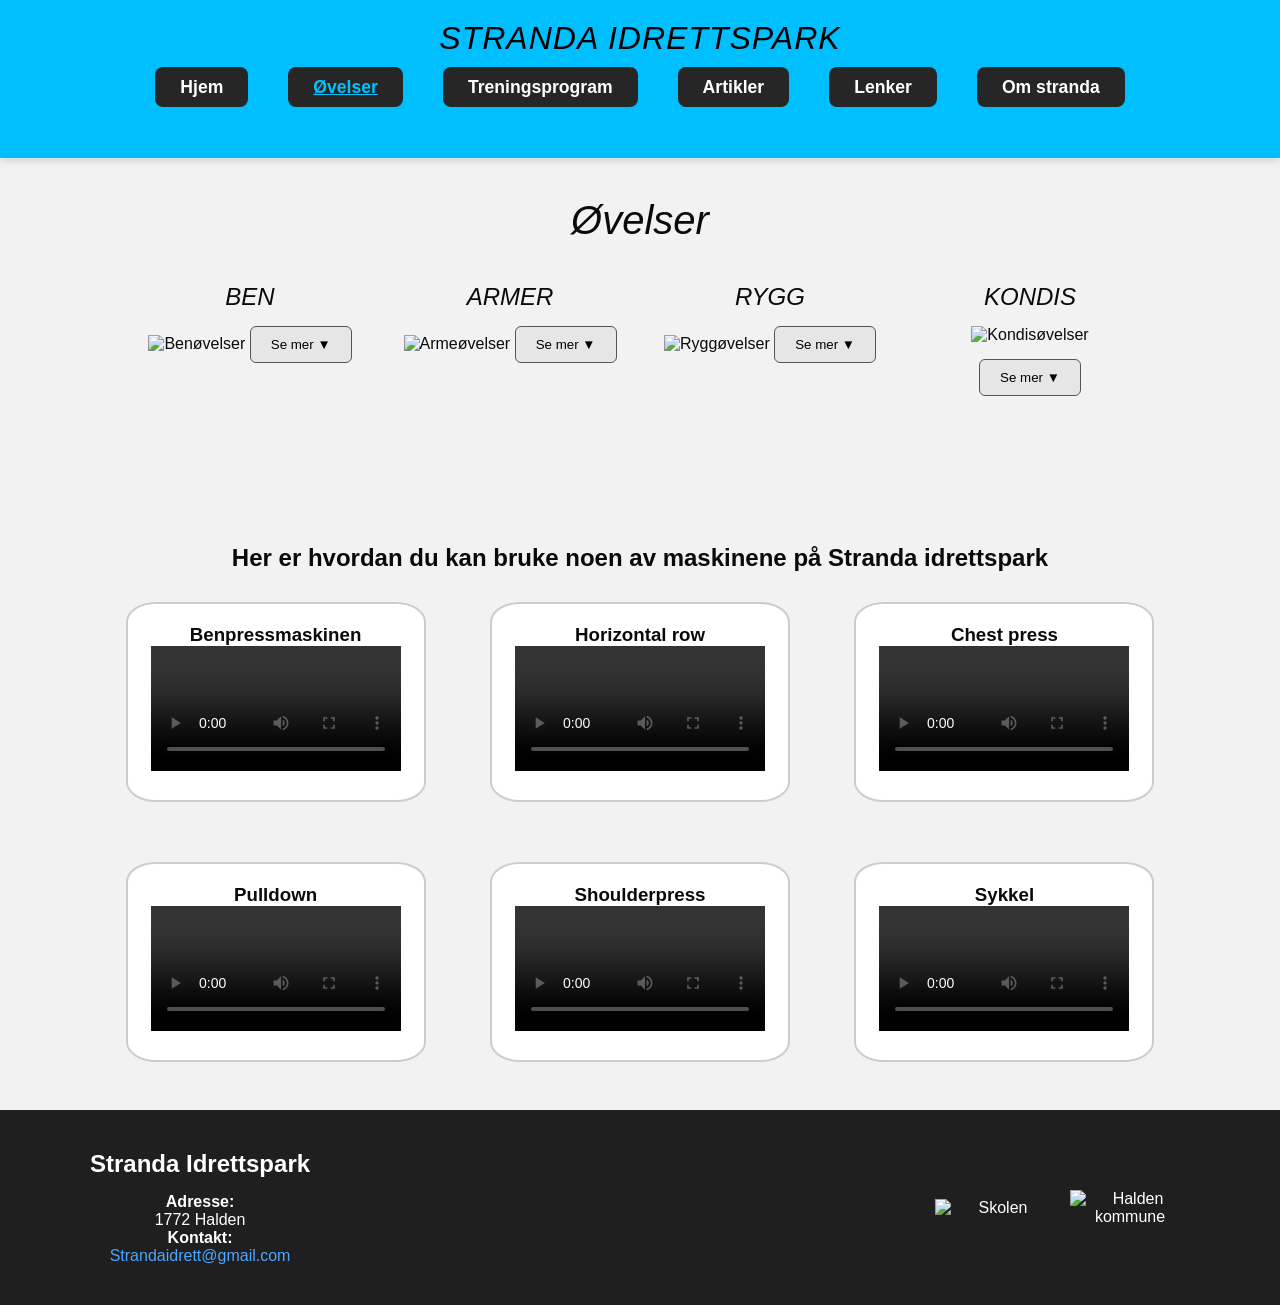
==== ovelser.html @ ed757b0a "Add files via upload" ====
<!DOCTYPE html>
<html lang="no">

<head>
  <meta charset="UTF-8">
  <meta name="viewport" content="width=device-width, initial-scale=1.0">
  <title>Øvelser</title>
  <!-- Legger til stylesheet med lenke til CSS -->
  <link rel="stylesheet" href="style.css">
</head>

<body>


  <!--Navigering mellom de forksjellige HTML filene-->
  <header class="site-header">
    <h1>STRANDA IDRETTSPARK</h1>
    <nav class="main-nav">
      <ul>
        <li><a href="index.html">Hjem</a></li>
        <li><a href="ovelser.html" class="active">Øvelser</a></li>
        <li><a href="program.html">Treningsprogram</a></li>
        <li><a href="artikler.html">Artikler</a></li>
        <li><a href="lenker.html">Lenker</a></li>
        <li><a href="omstranda.html">Om stranda</a></li>
      </ul>
    </nav>
  </header>

  <main>

    <section class="ovelser">
      <h1 class="side-tittel">Øvelser</h1>

      <div class="ovelse-grid">

        <div class="ovelse-kort">
          <h2>BEN</h2>
          <img src="bilder/legs.avif" alt="Benøvelser">

          <div class="mer-info" style="display:none;">
            <!-- Her kan jeg legge inn bilder og <br> tags  -->
            <p> <br> <br>
            <h3>BENPRESS</h3> <img src="bilder/BENPRESS.jpeg" alt="Benpress" width="200" height="auto"> <br> <br>
            <h3>KNEBØY</h3><img src="bilder/squats.avif" alt="Knebøy" width="200" height="auto"> <br> <br>
            <h3>UTFALL</h3><img src="bilder/utfall.jpg" alt="Utfall" width="200" height="auto"> <br> <br>
            <h3>SETEBRO</h3> <img src="bilder/setebro.avif" alt="Setebro" width="200" height="auto"> <br> <br>
            <h3>WALL SIT</h3> <img src="bilder/wallsit.jpg" alt="Wall Sit" width="200" height="auto"> <br> <br>
            <h3>Sideutfall</h3> <img src="bilder/sideutfall.jpeg" alt="Sideutfall" width="200" height="auto"> <br> <br>
            </p>
          </div>
          <!--Laget en knapp med javascript for å vise mer info-->
          <button aria-expanded="false">Se mer ▼</button>
        </div>

        <div class="ovelse-kort">
          <h2>ARMER</h2>
          <img src="bilder/armer.jpg" alt="Armeøvelser">
          <div class="mer-info" style="display:none;">
            <p>
            <p> <br> <br>
            <h3>BICEPCURL</h3> <br>
            <img src="bilder/bicepcurl.jpg" alt="Bicepcurl" height="auto" width="200"> <br> <br>
            <h3>TRICEP DIPS</h3>
            <img src="bilder/tricepdips.gif" alt="Tricep Dips" height="auto" width="200"> <br> <br>
            <h3>ARMHEVINGER</h3>
            <img src="bilder/armhevinger.png" alt="Armhevninger" height="auto" width="200"> <br> <br>
            <h3>HANTELSKULDERPRESS</h3>
            <img src="bilder/hantelskulderpress.jpeg" alt="Hantel Skulderpress" height="auto" width="200"> <br> <br>
            <h3>KABELKORS</h3>
            <img src="bilder/Kabelkors.avif" alt="Kabelkors" height="auto" width="200"> <br> <br>
            <h3>HAMMER CURL</h3>
            <img src="bilder/Hammercurl.gif" alt="Hammer Curl" height="auto" width="200"> <br> <br>
            </p>
            </p>
          </div>
          <button aria-expanded="false">Se mer ▼</button>
        </div>

        <div class="ovelse-kort">
          <h2>RYGG</h2>
          <img src="bilder/ryggtrening.avif" alt="Ryggøvelser">
          <div class="mer-info" style="display:none;">
            <p>
            <p> <br> <br>
            <h3>Horizontal row</h3> <br>
            <img src="bilder/Horizontalrow.jpeg" alt="Horizontal row" height="auto" width="200"> <br> <br>

            <h3>Pulldowns</h3> <br>
            <img src="bilder/pulldowns.jpeg" alt="Pulldowns" height="auto" width="200"> <br> <br>

            <h3>SUPERMAN</h3> <br>
            <img src="bilder/superman.jpg" alt="Superman" height="auto" width="200"> <br> <br>

            <h3>REVERSE FLY </h3> <br>
            <img src="bilder/Reversefly.jpg" alt="Reverse Fly" height="auto" width="200"> <br> <br>

            <h3>BENT-OVER ROW </h3> <br>
            <img src="bilder/Bentoverdumbell.gif" alt="Bent-Over Row" height="auto" width="200"> <br> <br>
            </p>
            </p>
          </div>
          <button aria-expanded="false">Se mer ▼</button>
        </div>

        <div class="ovelse-kort">
          <h2>KONDIS</h2>
          <img src="bilder/kondis.jpg" alt="Kondisøvelser">
          <div class="mer-info" style="display:none;">
            <p>
            <p> <br> <br>
            <h3>JUMPING JACKS</h3> <br>
            <img src="bilder/jumpingjacks.jpg" alt="Jumping Jacks" height="auto" width="200"> <br> <br>

            <h3>HØYE KNELØFT </h3> <br>
            <img src="bilder/highknees.avif" alt="High Knees" height="auto" width="200"> <br> <br>

            <h3>BURPEES</h3> <br>
            <img src="bilder/burpees.png" alt="Burpees" height="auto" width="200"> <br> <br>

            <h3>SKYTESPRING </h3> <br>
            <img src="bilder/skaterjumps.avif" alt="Skater Hops" height="auto" width="200"> <br> <br>

            <h3>JOGGING</h3> <br>
            <img src="bilder/jogging.jpg" alt="Jogging" height="auto" width="200"> <br> <br>

            <h3>HØY INTENSITET INTERVALL</h3> <br>
            <img src="bilder/HIIT.jpg" alt="HIIT intervall" height="auto" width="200"> <br> <br>
            </p>
            </p>
          </div>
          <button aria-expanded="false">Se mer ▼</button>
        </div>


      </div>
    </section>
  </main>

  <section></section>

  <!-- Br for litt ekstra luft for videoene-->

  <br> <br> <br> <br> <br> <br>
  <h2>Her er hvordan du kan bruke noen av maskinene på Stranda idrettspark</h2>

  <div class="treningboks">
    <h3>Benpressmaskinen</h3>
    <video src="videoer/legpress.mov" controls width="250" height="auto"></video>
  </div>

  <div class="treningboks">
    <h3>Horizontal row</h3>
    <video src="videoer/horizontalrow.mov" controls width="250" height="auto"></video>
  </div>

  <div class="treningboks">
    <h3>Chest press</h3>
    <video src="videoer/Chestpress.mov" controls width="250" height="auto"></video>
  </div>

  <div class="treningboks">
    <h3>Pulldown</h3>
    <video src="videoer/pulldown.mov" controls width="250" height="auto"></video>
  </div>

  <div class="treningboks">
    <h3>Shoulderpress</h3>
    <video src="videoer/Shoulderpress.mov" controls width="250" height="auto"></video>
  </div>

  <div class="treningboks">
    <h3>Sykkel</h3>
    <video src="videoer/sykkel.mov" controls width="250" height="auto"></video>
  </div>





  <!--footer for kontaktinfo og logoer-->
  <br> <br>

  <footer class="footer">
    <div class="footer-container">
      <div class="footer-info">
        <h2>Stranda Idrettspark</h2>
        <p><strong>Adresse:</strong><br>1772 Halden</p>
        <p><strong>Kontakt:</strong><br><a href="mailto:Strandaidrett@gmail.com">Strandaidrett@gmail.com</a></p>
      </div>
      <div class="footer-logos">
        <img src="bilder/skolen.png" alt="Skolen">
        <img src="bilder/byvaapen.png" alt="Halden kommune">
      </div>
    </div>
  </footer>

  <!-- Legger til script for interaktivitet -->
  <script src="script.js"></script>
</body>

</html>
---- style.css ----
* {
    box-sizing: border-box;
    font-family: sans-serif;
}

body {
    margin: 0;
    color: #0A0A0A;
}

.site-header {
    background-color: #00bfff;
    /* Lyseblå farge som*/
    color: rgb(0, 0, 0);
    padding: 20px;
    text-align: center;
    box-shadow: 0 4px 6px rgba(0, 0, 0, 0.1);
    /* Lett skygge */

    /* Sticky effekt så man kan se toppen av siden lenger ned */
    position: sticky;
    top: 0;
    z-index: 1000;
}

.site-header h1 {
    margin-bottom: 15px;
    font-size: 2em;
    letter-spacing: 1px;
}

/* Navigasjon */
.main-nav ul {
    list-style: none;
    display: flex;
    justify-content: center;
    gap: 30px;
    padding: 0;
    margin: 0;
}


.main-nav a {
    text-decoration: none;
    color: white;
    font-weight: bold;
    font-size: 1.1em;
    transition: color 0.3s;
}

.main-nav a:hover,
.main-nav .active {
    color: #00c3ff;
    /* Lys blå når aktiv eller hover */
}


/*hero seksjon */
.hero {
    background-image: url("bilder/stranda.png");
    background-size: cover;
    background-position: center;
    height: 420px;
    display: flex;
    align-items: center;
    justify-content: center;
}

.hero-overlay {
    background-color: rgba(0, 0, 0, 0.45);
    color: white;
    padding: 30px 45px;
    border-radius: 10px;
    text-align: center;
    /* Legger til en lysere bakgrunnsfarge for hero seksjonen */
}

.hero-overlay h2 {
    font-size: 42px;
    margin-bottom: 10px;
}

.hero-overlay p {
    font-size: 20px;
    margin: 0;
}


/* det skal være padding for front pagen så teksten og bildene ser bedre ut */
main {
    padding: 40px 80px;
}

.page-title {
    text-align: center;
    font-size: 36px;
    font-style: italic;
}

.image-title {
    font-size: 24px;
    margin: 10px 0;
    font-style: italic;
}

/*info bokser class så jeg slipper å lage en boks hver gang*/
.info-boxes {
    display: grid;
    grid-template-columns: repeat(3, 1fr);
    gap: 30px;
    margin: 50px 0;
}

.box {
    border: 2px solid black;
    padding: 20px;
}

.box h3 {
    text-align: center;
}



.image-section img {
    width: 100%;
    border-radius: 10px;
    margin: 60px 0;
}


/* Call to action seksjon */
.cta {
    display: grid;
    grid-template-columns: 1fr 1fr;
    gap: 40px;
    align-items: center;
}

/* Call to action bilde styling*/
.cta-image img {
    width: 100%;
    border-radius: 10px;
}

/* call to action tekst styling*/
.cta-text h3 {
    font-size: 24px;
    margin-bottom: 20px;
}

/*call to action knapp styling*/
.cta-text button {
    background-color: #0c0c0c;
    color: white;
    border: none;
    padding: 14px 28px;
    border-radius: 6px;
    cursor: pointer;
}


/* Styler footer for hver eneste side */
.footer {
    background-color: #1f1f1f;
    color: white;
    padding: 40px 20px;
}

.footer-container {
    max-width: 1100px;
    margin: auto;
    display: flex;
    justify-content: space-between;
    align-items: center;
    flex-wrap: wrap;
    gap: 30px;
}

/* Footer overskrift styling */
.footer h2 {
    margin-bottom: 15px;
}

/* Footer lenker styling */
.footer a {
    color: #4da6ff;
    text-decoration: none;
}

.footer a:hover {
    text-decoration: underline;
}

/* Footer logo styling */
.footer-logos img {
    width: 120px;
    margin-left: 15px;
}

.footer-logos {
    display: flex;
    align-items: center;
}

/* Mobiltilpasning */
@media (max-width: 768px) {
    .footer-container {
        flex-direction: column;
        text-align: center;
    }

    .footer-logos {
        justify-content: center;
    }

    .footer-logos img {
        margin: 10px;
    }
}




@media (max-width: 900px) {

    main {
        padding: 30px;
    }

    .info-boxes {
        grid-template-columns: 1fr;
    }

    .cta {
        grid-template-columns: 1fr;
        text-align: center;
    }

    .main-nav ul {
        flex-wrap: wrap;
    }

    .hero-overlay h2 {
        font-size: 32px;
    }
}

/* Global styling for alle sider, så det blir mer enhetlig og pent */
* {
    margin: 0;
    padding: 0;
    box-sizing: border-box;
    font-family: Arial, sans-serif;
}

body {
    background-color: #f2f2f2;
    text-align: center;
}

/* Header */
.site-header {
    padding: 20px;
}

.site-header h1 {
    font-style: italic;
    font-weight: 300;
    margin-bottom: 20px;
}

/* Navigasjon */
.main-nav ul {
    list-style: none;
    display: flex;
    justify-content: center;
    gap: 40px;
    margin-bottom: 40px;
}

.main-nav a {
    text-decoration: none;
    background: #262626;
    color: white;
    padding: 10px 25px;
    border-radius: 8px;
}

.main-nav a.active {
    text-decoration: underline;
}

/* Side tittel */
.side-tittel {
    font-size: 40px;
    margin-bottom: 40px;
    font-style: italic;
    font-weight: 500;
}

/* Grid */
.ovelse-grid {
    display: grid;
    grid-template-columns: repeat(4, 1fr);
    gap: 40px;
    padding: 0 60px;
}

/* Kort */
.ovelse-kort h2 {
    margin-bottom: 15px;
    font-weight: 400;
    font-style: italic;
}

.ovelse-kort img {
    width: 100%;
    height: 250px;
    object-fit: cover;
    /* gjør at bildene fyller boksen pent */
    margin-bottom: 15px;
}

/* Knapp styling */
button {
    padding: 10px 20px;
    border: 1px solid #555;
    background: #e6e6e6;
    border-radius: 6px;
    cursor: pointer;
}

button:hover {
    background: #dcdcdc;
}

/* boks for artikkel siden min */
.artikkelboks {
    border: 2px solid #ccc;
    width: 300px;
    height: 100px;
    padding: 20px;
    background: white;
    margin: 30px;
    border-radius: 10%;
    display: inline-block;
    vertical-align: top;
}

/* lenkerboks styling */
.lenkerboks {
    border: 2px solid #ccc;
    width: 300px;
    height: 150px;
    padding: 20px;
    background: white;
    margin: 30px;
    border-radius: 10%;
    display: inline-block;
    vertical-align: top;
}

/* Boks for treningsvideoene */
.treningboks {
    border: 2px solid #ccc;
    width: 300px;
    height: 200px;
    padding: 20px;
    background: white;
    margin: 30px;
    border-radius: 10%;
    display: inline-block;
    vertical-align: top;
}

/* Boks for om stranda pagen min det står info her */
.omstrandaboks {
    border: 2px solid #ccc;
    width: 600px;
    height: 310px;
    padding: 20px;
    background: white;
    margin: 30px;
    border-radius: 10%;
    display: inline-block;
    vertical-align: top;
}
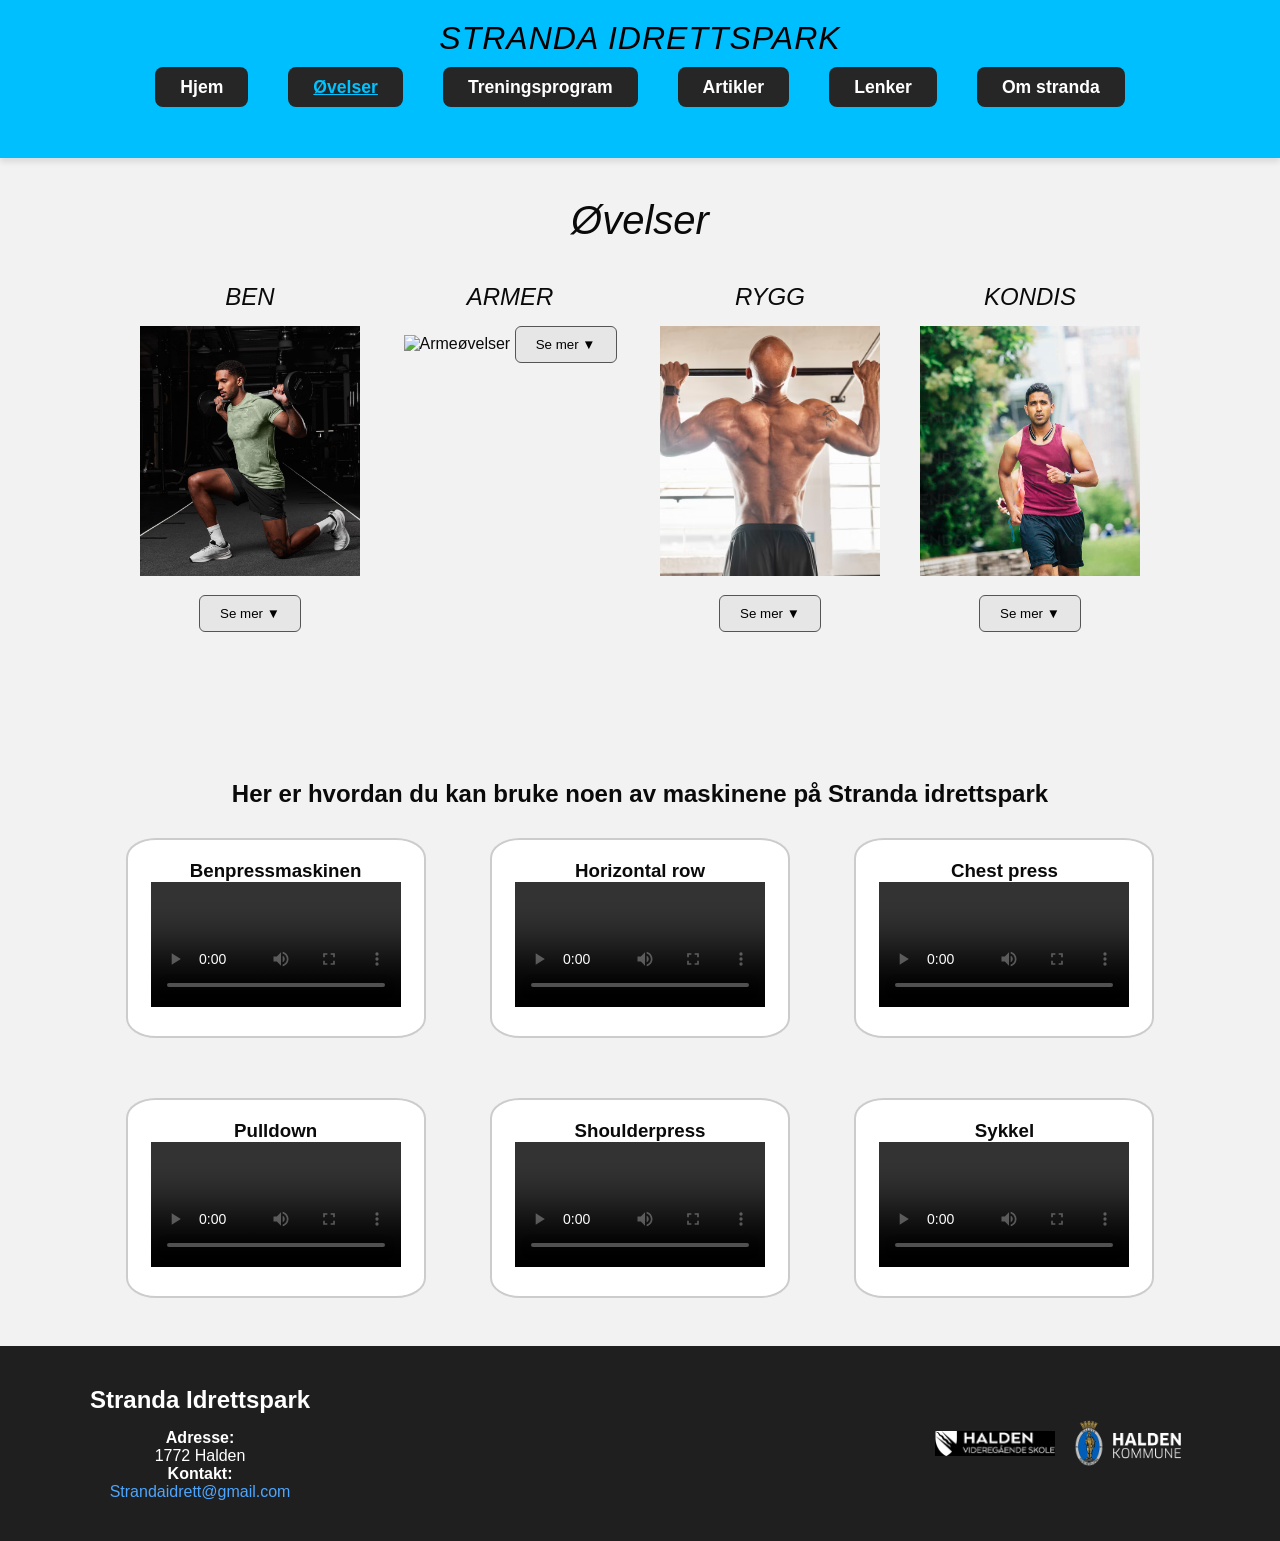
==== commit 941ccfe6: "Add files via upload" ====
--- a/ovelser.html
+++ b/ovelser.html
@@ -11,8 +11,7 @@
 
 <body>
 
-
-  <!--Navigering mellom de forksjellige HTML filene-->
+  <!--Navigering mellom de forskjellige HTML filene-->
   <header class="site-header">
     <h1>STRANDA IDRETTSPARK</h1>
     <nav class="main-nav">
@@ -36,42 +35,38 @@
 
         <div class="ovelse-kort">
           <h2>BEN</h2>
-          <img src="bilder/legs.avif" alt="Benøvelser">
+          <img src="legs.avif" alt="Benøvelser">
 
           <div class="mer-info" style="display:none;">
-            <!-- Her kan jeg legge inn bilder og <br> tags  -->
             <p> <br> <br>
-            <h3>BENPRESS</h3> <img src="bilder/BENPRESS.jpeg" alt="Benpress" width="200" height="auto"> <br> <br>
-            <h3>KNEBØY</h3><img src="bilder/squats.avif" alt="Knebøy" width="200" height="auto"> <br> <br>
-            <h3>UTFALL</h3><img src="bilder/utfall.jpg" alt="Utfall" width="200" height="auto"> <br> <br>
-            <h3>SETEBRO</h3> <img src="bilder/setebro.avif" alt="Setebro" width="200" height="auto"> <br> <br>
-            <h3>WALL SIT</h3> <img src="bilder/wallsit.jpg" alt="Wall Sit" width="200" height="auto"> <br> <br>
-            <h3>Sideutfall</h3> <img src="bilder/sideutfall.jpeg" alt="Sideutfall" width="200" height="auto"> <br> <br>
+            <h3>BENPRESS</h3> <img src="BENPRESS.jpeg" alt="Benpress" width="200" height="auto"> <br> <br>
+            <h3>KNEBØY</h3><img src="squats.avif" alt="Knebøy" width="200" height="auto"> <br> <br>
+            <h3>UTFALL</h3><img src="utfall.jpg" alt="Utfall" width="200" height="auto"> <br> <br>
+            <h3>SETEBRO</h3> <img src="setebro.avif" alt="Setebro" width="200" height="auto"> <br> <br>
+            <h3>WALL SIT</h3> <img src="wallsit.jpg" alt="Wall Sit" width="200" height="auto"> <br> <br>
+            <h3>Sideutfall</h3> <img src="sideutfall.jpeg" alt="Sideutfall" width="200" height="auto"> <br> <br>
             </p>
           </div>
-          <!--Laget en knapp med javascript for å vise mer info-->
           <button aria-expanded="false">Se mer ▼</button>
         </div>
 
         <div class="ovelse-kort">
           <h2>ARMER</h2>
-          <img src="bilder/armer.jpg" alt="Armeøvelser">
+          <img src="armer.jpg" alt="Armeøvelser">
           <div class="mer-info" style="display:none;">
-            <p>
             <p> <br> <br>
             <h3>BICEPCURL</h3> <br>
-            <img src="bilder/bicepcurl.jpg" alt="Bicepcurl" height="auto" width="200"> <br> <br>
+            <img src="bicepcurl.jpg" alt="Bicepcurl" height="auto" width="200"> <br> <br>
             <h3>TRICEP DIPS</h3>
-            <img src="bilder/tricepdips.gif" alt="Tricep Dips" height="auto" width="200"> <br> <br>
+            <img src="tricepdips.gif" alt="Tricep Dips" height="auto" width="200"> <br> <br>
             <h3>ARMHEVINGER</h3>
-            <img src="bilder/armhevinger.png" alt="Armhevninger" height="auto" width="200"> <br> <br>
+            <img src="armhevinger.png" alt="Armhevninger" height="auto" width="200"> <br> <br>
             <h3>HANTELSKULDERPRESS</h3>
-            <img src="bilder/hantelskulderpress.jpeg" alt="Hantel Skulderpress" height="auto" width="200"> <br> <br>
+            <img src="hantelskulderpress.jpeg" alt="Hantel Skulderpress" height="auto" width="200"> <br> <br>
             <h3>KABELKORS</h3>
-            <img src="bilder/Kabelkors.avif" alt="Kabelkors" height="auto" width="200"> <br> <br>
+            <img src="Kabelkors.avif" alt="Kabelkors" height="auto" width="200"> <br> <br>
             <h3>HAMMER CURL</h3>
-            <img src="bilder/Hammercurl.gif" alt="Hammer Curl" height="auto" width="200"> <br> <br>
-            </p>
+            <img src="Hammercurl.gif" alt="Hammer Curl" height="auto" width="200"> <br> <br>
             </p>
           </div>
           <button aria-expanded="false">Se mer ▼</button>
@@ -79,25 +74,19 @@
 
         <div class="ovelse-kort">
           <h2>RYGG</h2>
-          <img src="bilder/ryggtrening.avif" alt="Ryggøvelser">
+          <img src="ryggtrening.avif" alt="Ryggøvelser">
           <div class="mer-info" style="display:none;">
-            <p>
             <p> <br> <br>
             <h3>Horizontal row</h3> <br>
-            <img src="bilder/Horizontalrow.jpeg" alt="Horizontal row" height="auto" width="200"> <br> <br>
-
+            <img src="Horizontalrow.jpeg" alt="Horizontal row" height="auto" width="200"> <br> <br>
             <h3>Pulldowns</h3> <br>
-            <img src="bilder/pulldowns.jpeg" alt="Pulldowns" height="auto" width="200"> <br> <br>
-
+            <img src="pulldowns.jpeg" alt="Pulldowns" height="auto" width="200"> <br> <br>
             <h3>SUPERMAN</h3> <br>
-            <img src="bilder/superman.jpg" alt="Superman" height="auto" width="200"> <br> <br>
-
+            <img src="superman.jpg" alt="Superman" height="auto" width="200"> <br> <br>
             <h3>REVERSE FLY </h3> <br>
-            <img src="bilder/Reversefly.jpg" alt="Reverse Fly" height="auto" width="200"> <br> <br>
-
+            <img src="Reversefly.jpg" alt="Reverse Fly" height="auto" width="200"> <br> <br>
             <h3>BENT-OVER ROW </h3> <br>
-            <img src="bilder/Bentoverdumbell.gif" alt="Bent-Over Row" height="auto" width="200"> <br> <br>
-            </p>
+            <img src="Bentoverdumbell.gif" alt="Bent-Over Row" height="auto" width="200"> <br> <br>
             </p>
           </div>
           <button aria-expanded="false">Se mer ▼</button>
@@ -105,78 +94,63 @@
 
         <div class="ovelse-kort">
           <h2>KONDIS</h2>
-          <img src="bilder/kondis.jpg" alt="Kondisøvelser">
+          <img src="kondis.jpg" alt="Kondisøvelser">
           <div class="mer-info" style="display:none;">
-            <p>
             <p> <br> <br>
             <h3>JUMPING JACKS</h3> <br>
-            <img src="bilder/jumpingjacks.jpg" alt="Jumping Jacks" height="auto" width="200"> <br> <br>
-
+            <img src="jumpingjacks.jpg" alt="Jumping Jacks" height="auto" width="200"> <br> <br>
             <h3>HØYE KNELØFT </h3> <br>
-            <img src="bilder/highknees.avif" alt="High Knees" height="auto" width="200"> <br> <br>
-
+            <img src="highknees.avif" alt="High Knees" height="auto" width="200"> <br> <br>
             <h3>BURPEES</h3> <br>
-            <img src="bilder/burpees.png" alt="Burpees" height="auto" width="200"> <br> <br>
-
+            <img src="burpees.png" alt="Burpees" height="auto" width="200"> <br> <br>
             <h3>SKYTESPRING </h3> <br>
-            <img src="bilder/skaterjumps.avif" alt="Skater Hops" height="auto" width="200"> <br> <br>
-
+            <img src="skaterjumps.avif" alt="Skater Hops" height="auto" width="200"> <br> <br>
             <h3>JOGGING</h3> <br>
-            <img src="bilder/jogging.jpg" alt="Jogging" height="auto" width="200"> <br> <br>
-
+            <img src="jogging.jpg" alt="Jogging" height="auto" width="200"> <br> <br>
             <h3>HØY INTENSITET INTERVALL</h3> <br>
-            <img src="bilder/HIIT.jpg" alt="HIIT intervall" height="auto" width="200"> <br> <br>
-            </p>
+            <img src="HIIT.jpg" alt="HIIT intervall" height="auto" width="200"> <br> <br>
             </p>
           </div>
           <button aria-expanded="false">Se mer ▼</button>
         </div>
 
-
       </div>
     </section>
   </main>
 
-  <section></section>
-
   <!-- Br for litt ekstra luft for videoene-->
-
   <br> <br> <br> <br> <br> <br>
   <h2>Her er hvordan du kan bruke noen av maskinene på Stranda idrettspark</h2>
 
   <div class="treningboks">
     <h3>Benpressmaskinen</h3>
-    <video src="videoer/legpress.mov" controls width="250" height="auto"></video>
+    <video src="legpress.mov" controls width="250" height="auto"></video>
   </div>
 
   <div class="treningboks">
     <h3>Horizontal row</h3>
-    <video src="videoer/horizontalrow.mov" controls width="250" height="auto"></video>
+    <video src="horizontalrow.mov" controls width="250" height="auto"></video>
   </div>
 
   <div class="treningboks">
     <h3>Chest press</h3>
-    <video src="videoer/Chestpress.mov" controls width="250" height="auto"></video>
+    <video src="Chestpress.mov" controls width="250" height="auto"></video>
   </div>
 
   <div class="treningboks">
     <h3>Pulldown</h3>
-    <video src="videoer/pulldown.mov" controls width="250" height="auto"></video>
+    <video src="pulldown.mov" controls width="250" height="auto"></video>
   </div>
 
   <div class="treningboks">
     <h3>Shoulderpress</h3>
-    <video src="videoer/Shoulderpress.mov" controls width="250" height="auto"></video>
+    <video src="Shoulderpress.mov" controls width="250" height="auto"></video>
   </div>
 
   <div class="treningboks">
     <h3>Sykkel</h3>
-    <video src="videoer/sykkel.mov" controls width="250" height="auto"></video>
+    <video src="sykkel.mov" controls width="250" height="auto"></video>
   </div>
-
-
-
-
 
   <!--footer for kontaktinfo og logoer-->
   <br> <br>
@@ -189,8 +163,8 @@
         <p><strong>Kontakt:</strong><br><a href="mailto:Strandaidrett@gmail.com">Strandaidrett@gmail.com</a></p>
       </div>
       <div class="footer-logos">
-        <img src="bilder/skolen.png" alt="Skolen">
-        <img src="bilder/byvaapen.png" alt="Halden kommune">
+        <img src="skolen.png" alt="Skolen">
+        <img src="byvaapen.png" alt="Halden kommune">
       </div>
     </div>
   </footer>
--- a/style.css
+++ b/style.css
@@ -57,7 +57,7 @@
 
 /*hero seksjon */
 .hero {
-    background-image: url("bilder/stranda.png");
+    background-image: url("stranda.png");
     background-size: cover;
     background-position: center;
     height: 420px;
